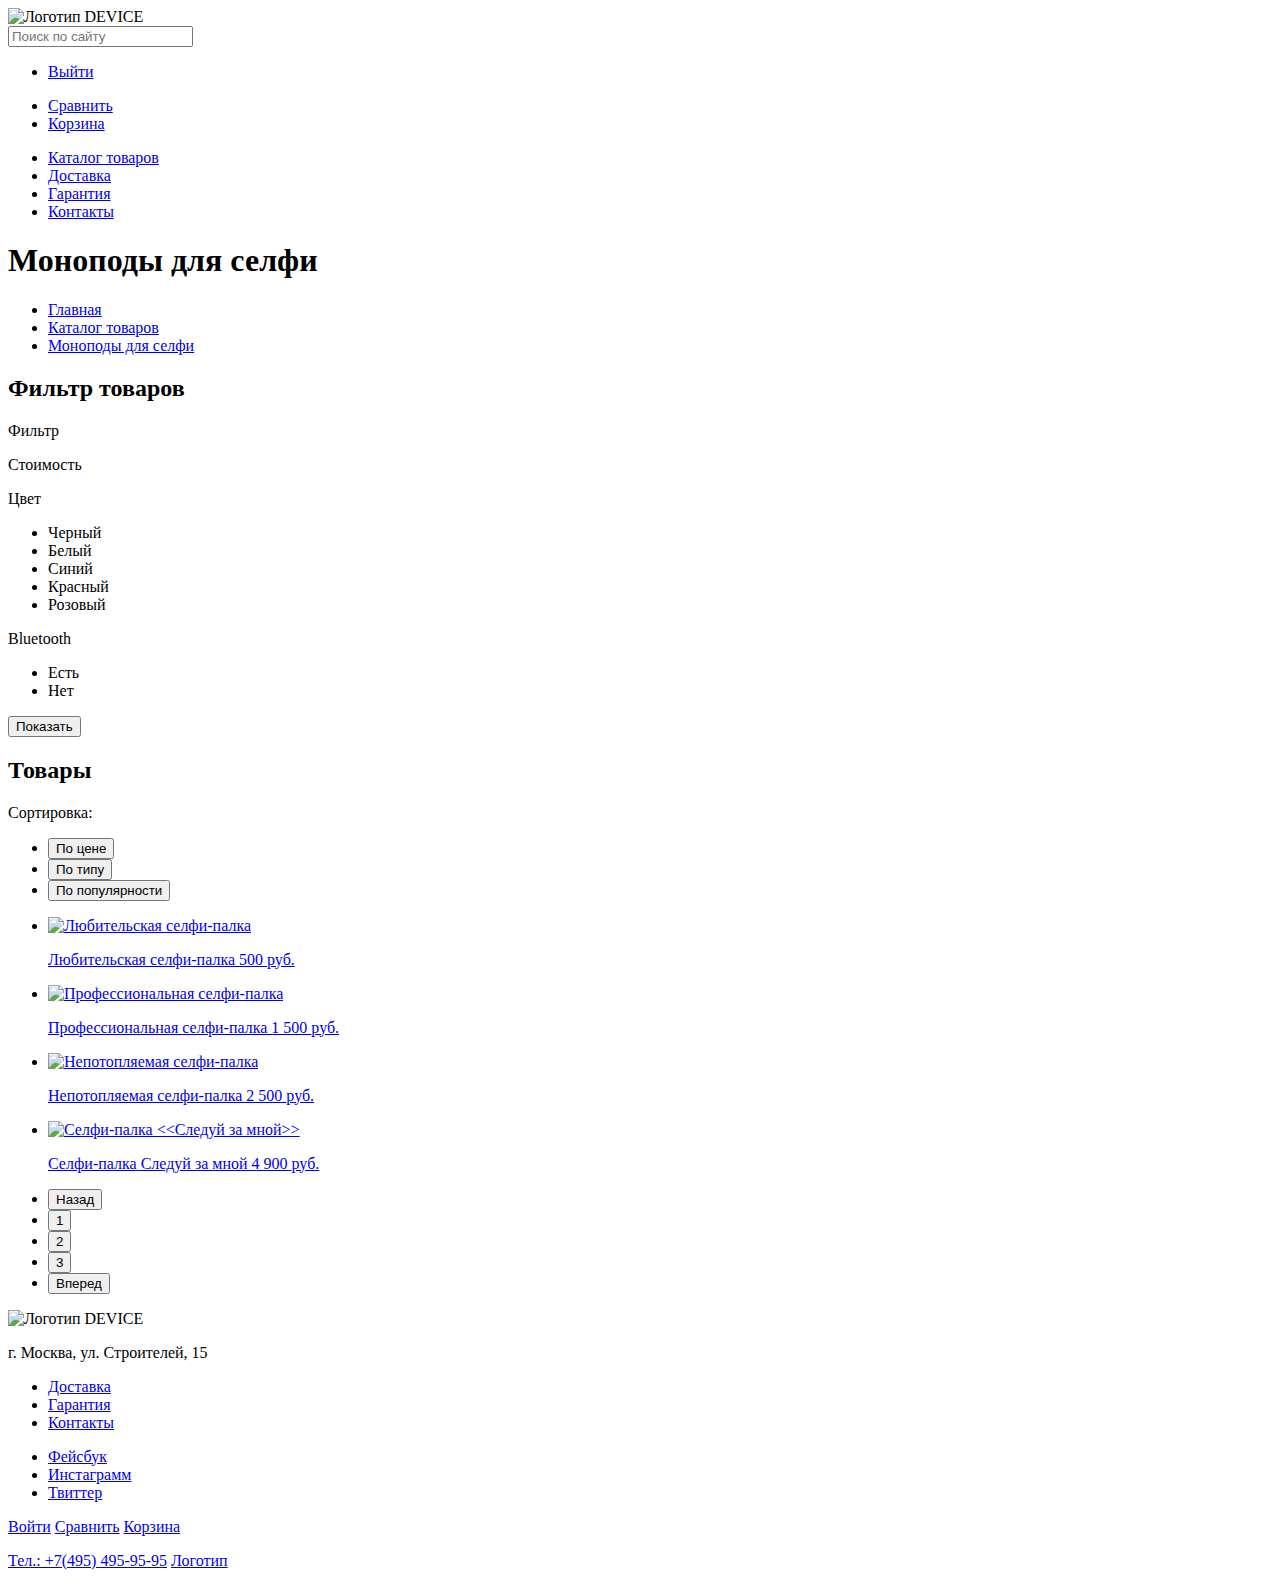
==== catalog.html @ 149d1b02 "Каталог товаров" ====
<!DOCTYPE html>
<html lang="ru">
	<head>
		<meta charset="utf-8">
	<title>Каталок товаров DEVICE</title>
	</head>
<body>
	<header class="main-header">
			<a class="main-header-logo">
			<img src="#img/index-logo.svg" width="281" height="39" alt="Логотип DEVICE">
			</a><br>
		<form action="#" method="get">
			<input placeholder="Поиск по сайту" type="search">
			</form>
		<ul class="user-navigation">
			<li class="login"><a href="#">Выйти</a></li>
		</ul>
		<ul>
			<li class="compare"><a href="#" title="Сравнить товары">Сравнить</a></li>
			<li class="cart"><a href="#" title="Оплатить покупку">Корзина</a></li>
		</ul>
	<nav class="main-navigation">
		<ul class="main-navigation-list">
			<li class="main-navigation"><a class="main-navigation-link" href="#">Каталог товаров</a></li>
			<li class="main-navigation"><a class="main-navigation-link" href="#">Доставка</a></li>
			<li class="main-navigation"><a class="main-navigation-link" href="#">Гарантия</a></li>
			<li class="main-navigation"><a class="main-navigation-link" href="#">Контакты</a></li>
		</ul>
	</nav>
	</header>
	<main>
	<h1>Моноподы для селфи</h1>
		<nav class="navigation">
			<ul class="navigation-list">
				<li class="navigation"><a class="navigation-link" href="#">Главная</a></li>
				<li class="navigation"><a class="navigation-link" href="#">Каталог товаров</a></li>
				<li class="navigation"><a class="navigation-link" href="#">Моноподы для селфи</a></li>
			</ul>	
		</nav>
		<section class="filter">
		<h2 class="visually-hidden">Фильтр товаров</h2>
			<p>Фильтр</p>
			<p>Стоимость</p>
			<!-- Здесь будет форма -->
			<p>Цвет</p>
			<ul class="main-color-list">
				<li class="color-list">Черный</li>
				<li class="color-list">Белый</li>
				<li class="color-list">Синий</li>
				<li class="color-list">Красный</li>
				<li class="color-list">Розовый</li>
			</ul>
			<p>Bluetooth</p>
			<ul class="availability">
				<li class="availability-list">Есть</li>
				<li class="availability-list">Нет</li>
			</ul>
			<button class="show-button">Показать</button>
		</section>
		<section class="list-of-products">
			<h2 class="visually-hidden">Товары</h2>
			<p>Сортировка:</p>
			<ul class="sorting">
				<li class="sorting-list"><button class="sorting-button">По цене</button></li>
				<li class="sorting-list"><button class="sorting-button">По типу</button></li>
				<li class="sorting-list"><button class="sorting-button">По популярности</button></li>	
			</ul>
			<ul class="main-product">
				<li class="product-list"><a class="product-link" href="#"><img src="#img/selfi-1.img" width="100" height="100" alt="Любительская селфи-палка"></a>
					<p class="name-product"><a class="product-link" href="#">Любительская селфи-палка 500 <span>руб.</span></a></p>
				</li>
				<li class="product-list"><a class="product-link" href="#"><img src="#img/selfi-2.img" width="100" height="100" alt="Профессиональная селфи-палка"></a>
					<p class="name-product"><a class="product-link" href="#">Профессиональная селфи-палка 1 500 <span>руб.</span></a></p>
				</li>
				<li class="product-list"><a class="product-link" href="#"><img src="#img/selfi-3.img" width="100" height="100" alt="Непотопляемая селфи-палка"></a>
					<p class="name-product"><a class="product-link" href="#">Непотопляемая селфи-палка 2 500 <span>руб.</span></a></p>
				</li>
				<li class="product-list"><a class="product-link" href="#"><img src="#img/selfi-3.img" width="100" height="100" alt="Селфи-палка <<Следуй за мной>>"></a>
					<p class="name-product"><a class="product-link" href="#">Селфи-палка Следуй за мной 4 900 <span>руб.</span></a></p>
				</li>
			</ul>
			<ul class="guide">
				<li class="guide-list"><button class="button-back">Назад</button></li>
				<li class="guide-list"><button class="button-digit">1</button></li>
				<li class="guide-list"><button class="button-digit">2</button></li>
				<li class="guide-list"><button class="button-digit">3</button></li>
				<li class="guide-list"><button class="button-next">Вперед</button></li>
			</ul>
		</section>	
	</main>
		<footer class="main-footer">
		<img src="#img/index-logo.svg" width="281" height="39" alt="Логотип DEVICE">
		<p class="footer-location">г. Москва, ул. Строителей, 15</p>
	<ul class="site-navigation">
		<li class="footer-services"><a href="#">Доставка</a></li>
		<li class="footer-services"><a href="#">Гарантия</a></li>
		<li class="footer-services"><a href="#">Контакты</a></li>
	</ul>
	<ul class="social-list">
		<li class="social-item"><a class="social-link facebook" href="#">Фейсбук</a></li>
		<li class="social-item"><a class="social-link instagram" href="#">Инстаграмм</a></li>
		<li class="social-item"><a class="social-link twitter" href="#">Твиттер</a></li>
	</ul>  
	<nav>
		<a href="#">Войти</a>
		<a href="#">Сравнить</a>
		<a href="#">Корзина</a>
	</nav>
	<p class="footer-contacts">
		<a href="tel:+74954959595">Тел.: +7(495) 495-95-95</a> 
	<a href="#html">Логотип</a>
	</footer>
</body>
</html>
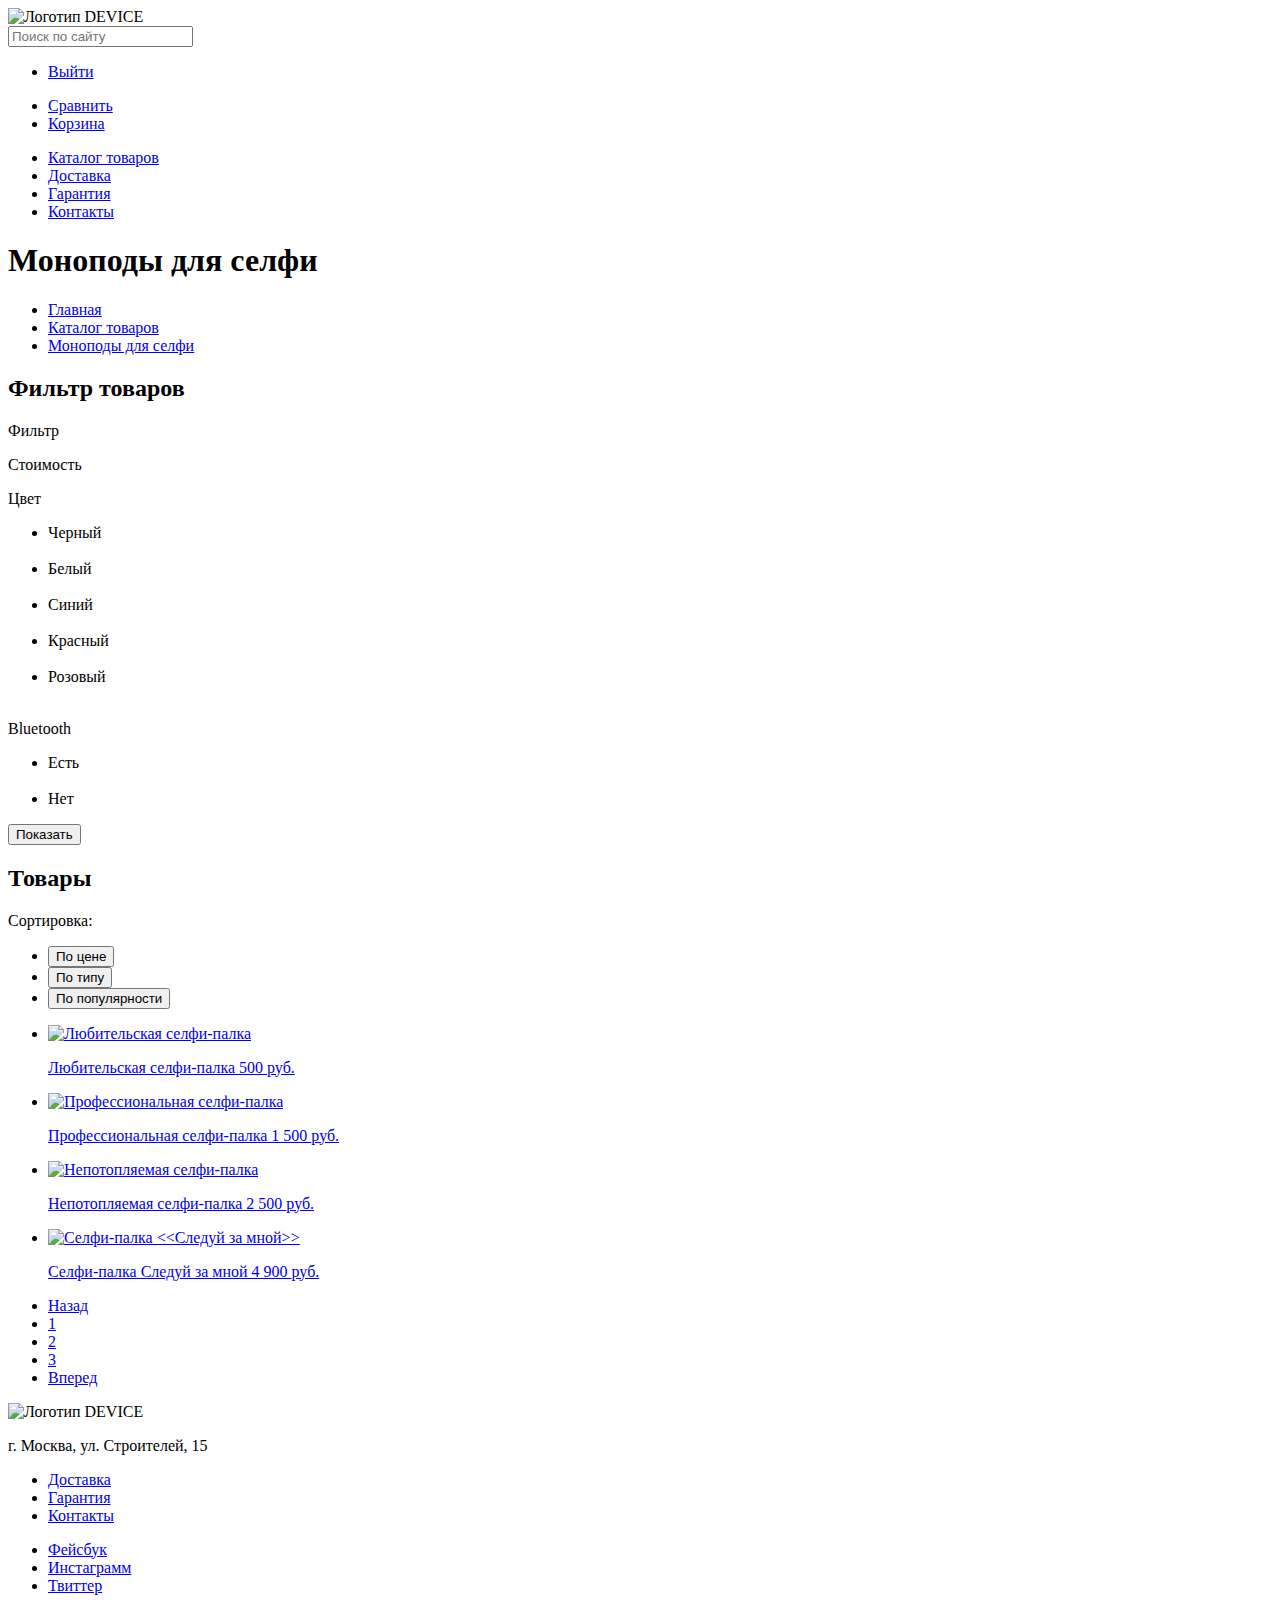
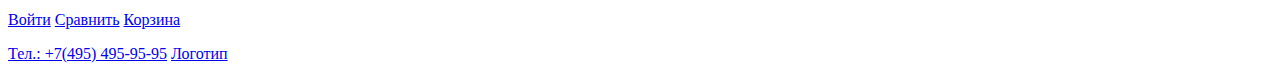
==== commit 2cf5d440: "Каталог-исправил" ====
--- a/catalog.html
+++ b/catalog.html
@@ -1,106 +1,106 @@
 <!DOCTYPE html>
 <html lang="ru">
-	<head>
-		<meta charset="utf-8">
+<head>
+	<meta charset="utf-8">
 	<title>Каталок товаров DEVICE</title>
-	</head>
+</head>
 <body>
 	<header class="main-header">
-			<a class="main-header-logo">
+		<a class="main-header-logo">
 			<img src="#img/index-logo.svg" width="281" height="39" alt="Логотип DEVICE">
-			</a><br>
-		<form action="#" method="get">
-			<input placeholder="Поиск по сайту" type="search">
-			</form>
-		<ul class="user-navigation">
-			<li class="login"><a href="#">Выйти</a></li>
-		</ul>
-		<ul>
-			<li class="compare"><a href="#" title="Сравнить товары">Сравнить</a></li>
-			<li class="cart"><a href="#" title="Оплатить покупку">Корзина</a></li>
-		</ul>
+		</a>
+	<form action="#" method="get">
+		<input placeholder="Поиск по сайту" type="search">
+	</form>
+	<ul class="user-navigation">
+		<li class="login"><a class="go-out-link" href="#" title="Выйти">Выйти</a></li>
+	</ul>
+	<ul>
+		<li class="compare"><a class="ompare" href="#" title="Сравнить товары">Сравнить</a></li>
+		<li class="cart"><a class="basket" href="#" title="Оплатить покупку">Корзина</a></li>
+	</ul>
 	<nav class="main-navigation">
 		<ul class="main-navigation-list">
 			<li class="main-navigation"><a class="main-navigation-link" href="#">Каталог товаров</a></li>
 			<li class="main-navigation"><a class="main-navigation-link" href="#">Доставка</a></li>
 			<li class="main-navigation"><a class="main-navigation-link" href="#">Гарантия</a></li>
 			<li class="main-navigation"><a class="main-navigation-link" href="#">Контакты</a></li>
+	</ul>
+	</nav>
+</header>
+<main>
+	<h1>Моноподы для селфи</h1>
+	<div class="breadcrumbs">
+		<ul class="navigation-list">
+			<li class="navigation"><a class="navigation-link" href="#">Главная</a></li>
+			<li class="navigation"><a class="navigation-link" href="#">Каталог товаров</a></li>
+			<li class="navigation"><a class="navigation-link" href="#">Моноподы для селфи</a></li>
+		</ul>	
+	</div>
+	<section class="filter">
+		<h2 class="visually-hidden">Фильтр товаров</h2>
+		<p>Фильтр</p>
+		<p>Стоимость</p>
+		<!-- Здесь будет форма -->
+		<p>Цвет</p>
+		<ul class="main-color-list">
+			<li class="color-list">Черный</li><br>
+			<li class="color-list">Белый</li><br>
+			<li class="color-list">Синий</li><br>
+			<li class="color-list">Красный</li><br>
+			<li class="color-list">Розовый</li><br>
 		</ul>
-	</nav>
-	</header>
-	<main>
-	<h1>Моноподы для селфи</h1>
-		<nav class="navigation">
-			<ul class="navigation-list">
-				<li class="navigation"><a class="navigation-link" href="#">Главная</a></li>
-				<li class="navigation"><a class="navigation-link" href="#">Каталог товаров</a></li>
-				<li class="navigation"><a class="navigation-link" href="#">Моноподы для селфи</a></li>
-			</ul>	
-		</nav>
-		<section class="filter">
-		<h2 class="visually-hidden">Фильтр товаров</h2>
-			<p>Фильтр</p>
-			<p>Стоимость</p>
-			<!-- Здесь будет форма -->
-			<p>Цвет</p>
-			<ul class="main-color-list">
-				<li class="color-list">Черный</li>
-				<li class="color-list">Белый</li>
-				<li class="color-list">Синий</li>
-				<li class="color-list">Красный</li>
-				<li class="color-list">Розовый</li>
-			</ul>
-			<p>Bluetooth</p>
-			<ul class="availability">
-				<li class="availability-list">Есть</li>
-				<li class="availability-list">Нет</li>
-			</ul>
-			<button class="show-button">Показать</button>
-		</section>
-		<section class="list-of-products">
-			<h2 class="visually-hidden">Товары</h2>
-			<p>Сортировка:</p>
-			<ul class="sorting">
-				<li class="sorting-list"><button class="sorting-button">По цене</button></li>
-				<li class="sorting-list"><button class="sorting-button">По типу</button></li>
-				<li class="sorting-list"><button class="sorting-button">По популярности</button></li>	
-			</ul>
-			<ul class="main-product">
-				<li class="product-list"><a class="product-link" href="#"><img src="#img/selfi-1.img" width="100" height="100" alt="Любительская селфи-палка"></a>
-					<p class="name-product"><a class="product-link" href="#">Любительская селфи-палка 500 <span>руб.</span></a></p>
-				</li>
-				<li class="product-list"><a class="product-link" href="#"><img src="#img/selfi-2.img" width="100" height="100" alt="Профессиональная селфи-палка"></a>
-					<p class="name-product"><a class="product-link" href="#">Профессиональная селфи-палка 1 500 <span>руб.</span></a></p>
-				</li>
-				<li class="product-list"><a class="product-link" href="#"><img src="#img/selfi-3.img" width="100" height="100" alt="Непотопляемая селфи-палка"></a>
-					<p class="name-product"><a class="product-link" href="#">Непотопляемая селфи-палка 2 500 <span>руб.</span></a></p>
-				</li>
-				<li class="product-list"><a class="product-link" href="#"><img src="#img/selfi-3.img" width="100" height="100" alt="Селфи-палка <<Следуй за мной>>"></a>
-					<p class="name-product"><a class="product-link" href="#">Селфи-палка Следуй за мной 4 900 <span>руб.</span></a></p>
-				</li>
-			</ul>
-			<ul class="guide">
-				<li class="guide-list"><button class="button-back">Назад</button></li>
-				<li class="guide-list"><button class="button-digit">1</button></li>
-				<li class="guide-list"><button class="button-digit">2</button></li>
-				<li class="guide-list"><button class="button-digit">3</button></li>
-				<li class="guide-list"><button class="button-next">Вперед</button></li>
-			</ul>
-		</section>	
-	</main>
-		<footer class="main-footer">
-		<img src="#img/index-logo.svg" width="281" height="39" alt="Логотип DEVICE">
-		<p class="footer-location">г. Москва, ул. Строителей, 15</p>
-	<ul class="site-navigation">
-		<li class="footer-services"><a href="#">Доставка</a></li>
-		<li class="footer-services"><a href="#">Гарантия</a></li>
-		<li class="footer-services"><a href="#">Контакты</a></li>
-	</ul>
-	<ul class="social-list">
-		<li class="social-item"><a class="social-link facebook" href="#">Фейсбук</a></li>
-		<li class="social-item"><a class="social-link instagram" href="#">Инстаграмм</a></li>
-		<li class="social-item"><a class="social-link twitter" href="#">Твиттер</a></li>
-	</ul>  
+		<p>Bluetooth</p>
+		<ul class="availability">
+			<li class="availability-list">Есть</li><br>
+			<li class="availability-list">Нет</li>
+		</ul>
+		<button class="show-button">Показать</button>
+	</section>
+	<section class="list-of-products">
+		<h2 class="visually-hidden">Товары</h2>
+		<p>Сортировка:</p>
+		<ul class="sorting">
+			<li class="sorting-list"><button class="sorting-button">По цене</button></li>
+			<li class="sorting-list"><button class="sorting-button">По типу</button></li>
+			<li class="sorting-list"><button class="sorting-button">По популярности</button></li>	
+		</ul>
+		<ul class="main-pagination">
+			<li class="pagination-list"><a class="pagination-link" href="#"><img src="#img/selfi-1.img" width="100" height="100" alt="Любительская селфи-палка"></a>
+				<p class="name-pagination"><a class="pagination-link" href="#">Любительская селфи-палка 500 <span>руб.</span></a></p>
+			</li>
+			<li class="pagination-list"><a class="pagination-link" href="#"><img src="#img/selfi-2.img" width="100" height="100" alt="Профессиональная селфи-палка"></a>
+				<p class="name-pagination"><a class="pagination-link" href="#">Профессиональная селфи-палка 1 500 <span>руб.</span></a></p>
+			</li>
+			<li class="pagination-list"><a class="pagination-link" href="#"><img src="#img/selfi-3.img" width="100" height="100" alt="Непотопляемая селфи-палка"></a>
+				<p class="name-pagination"><a class="pagination-link" href="#">Непотопляемая селфи-палка 2 500 <span>руб.</span></a></p>
+			</li>
+			<li class="pagination-list"><a class="pagination-link" href="#"><img src="#img/selfi-3.img" width="100" height="100" alt="Селфи-палка <<Следуй за мной>>"></a>
+				<p class="name-pagination"><a class="pagination-link" href="#">Селфи-палка Следуй за мной 4 900 <span>руб.</span></a></p>
+			</li>
+		</ul>
+		<ul class="guide">
+			<li class="guide-list"><a class="button-back" href="#">Назад</a></li>
+			<li class="guide-list"><a class="button-digit" href="#">1</a></li>
+			<li class="guide-list"><a class="button-digit" href="#">2</a></li>
+			<li class="guide-list"><a class="button-digit" href="#">3</a></li>
+			<li class="guide-list"><a class="button-next" href="#">Вперед</a></li>
+		</ul>
+	</section>	
+</main>
+<footer class="main-footer">
+	<img src="#img/index-logo.svg" width="281" height="39" alt="Логотип DEVICE">
+			<p class="footer-location">г. Москва, ул. Строителей, 15</p>
+		<ul class="site-navigation">
+			<li class="footer-services"><a href="#">Доставка</a></li>
+			<li class="footer-services"><a href="#">Гарантия</a></li>
+			<li class="footer-services"><a href="#">Контакты</a></li>
+		</ul>
+		<ul class="social-list">
+			<li class="social-item"><a class="social-link facebook" href="#">Фейсбук</a></li>
+			<li class="social-item"><a class="social-link instagram" href="#">Инстаграмм</a></li>
+			<li class="social-item"><a class="social-link twitter" href="#">Твиттер</a></li>
+		</ul>  
 	<nav>
 		<a href="#">Войти</a>
 		<a href="#">Сравнить</a>
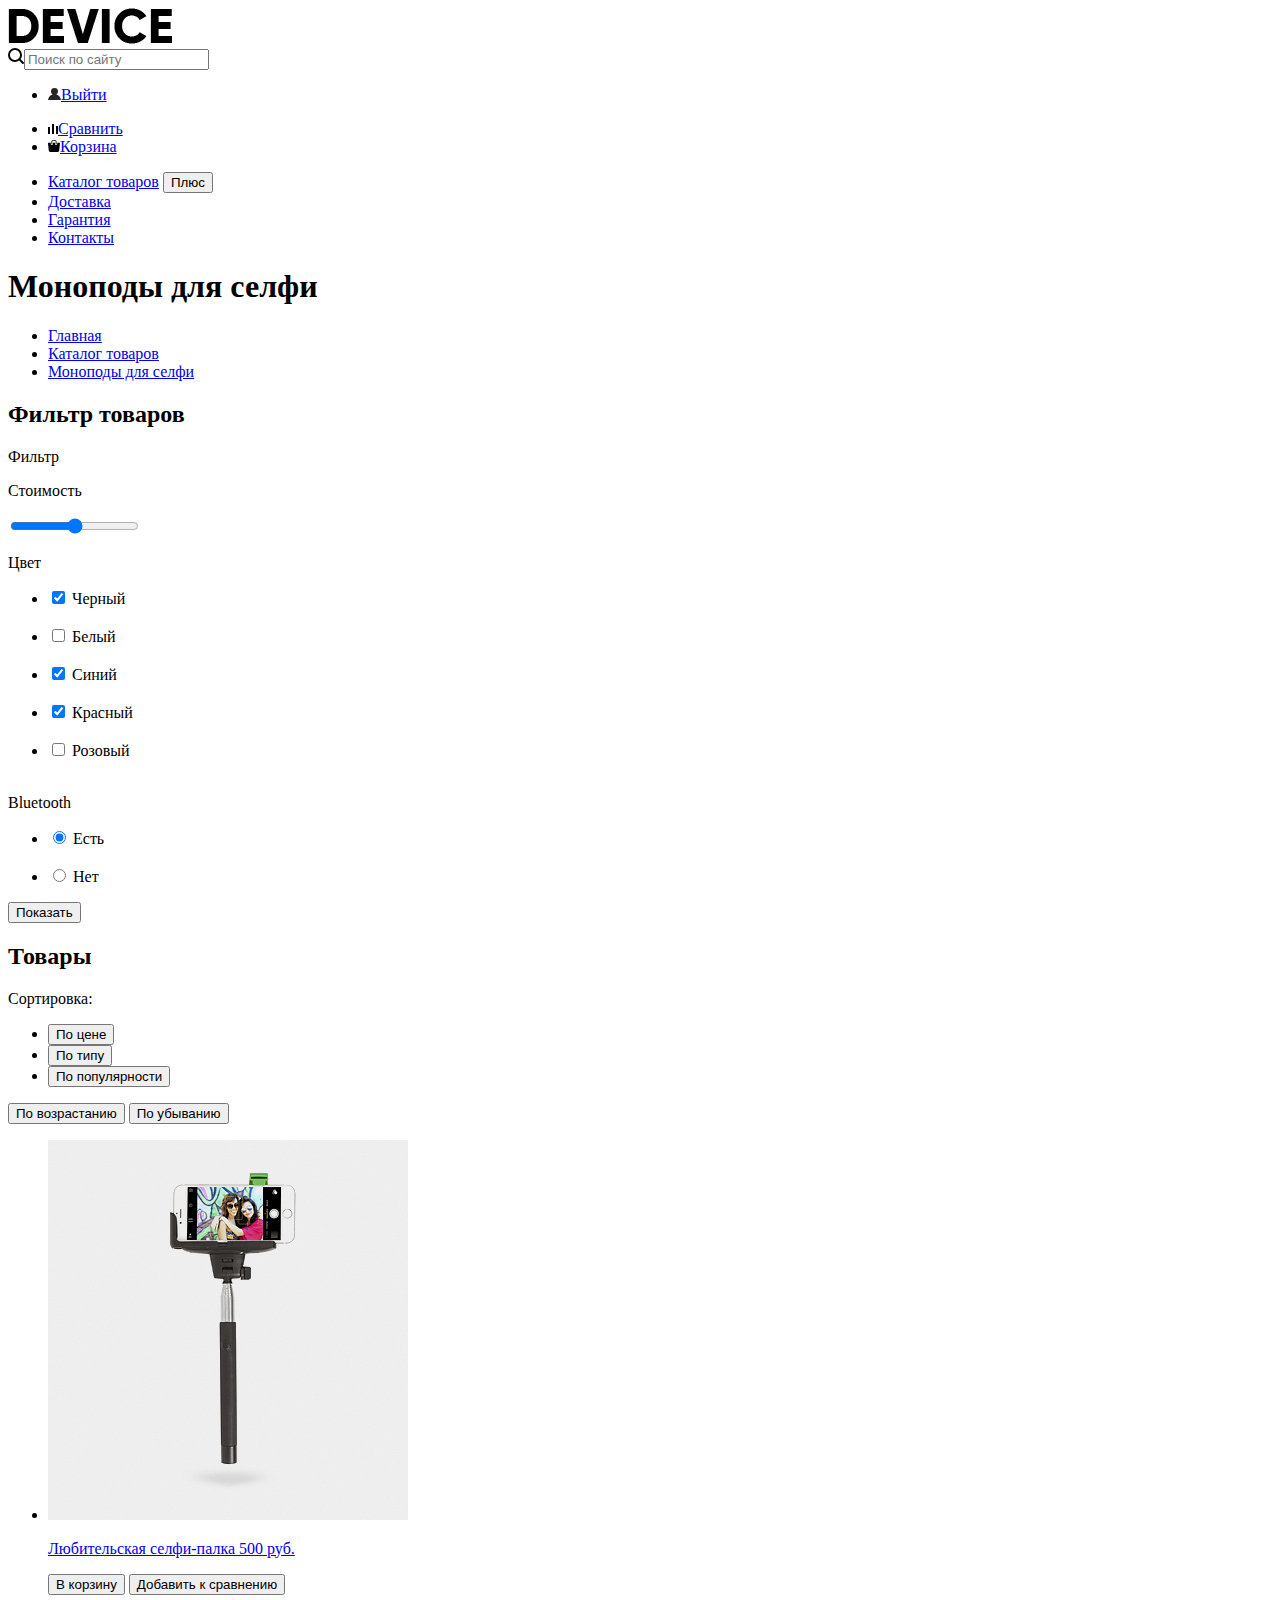
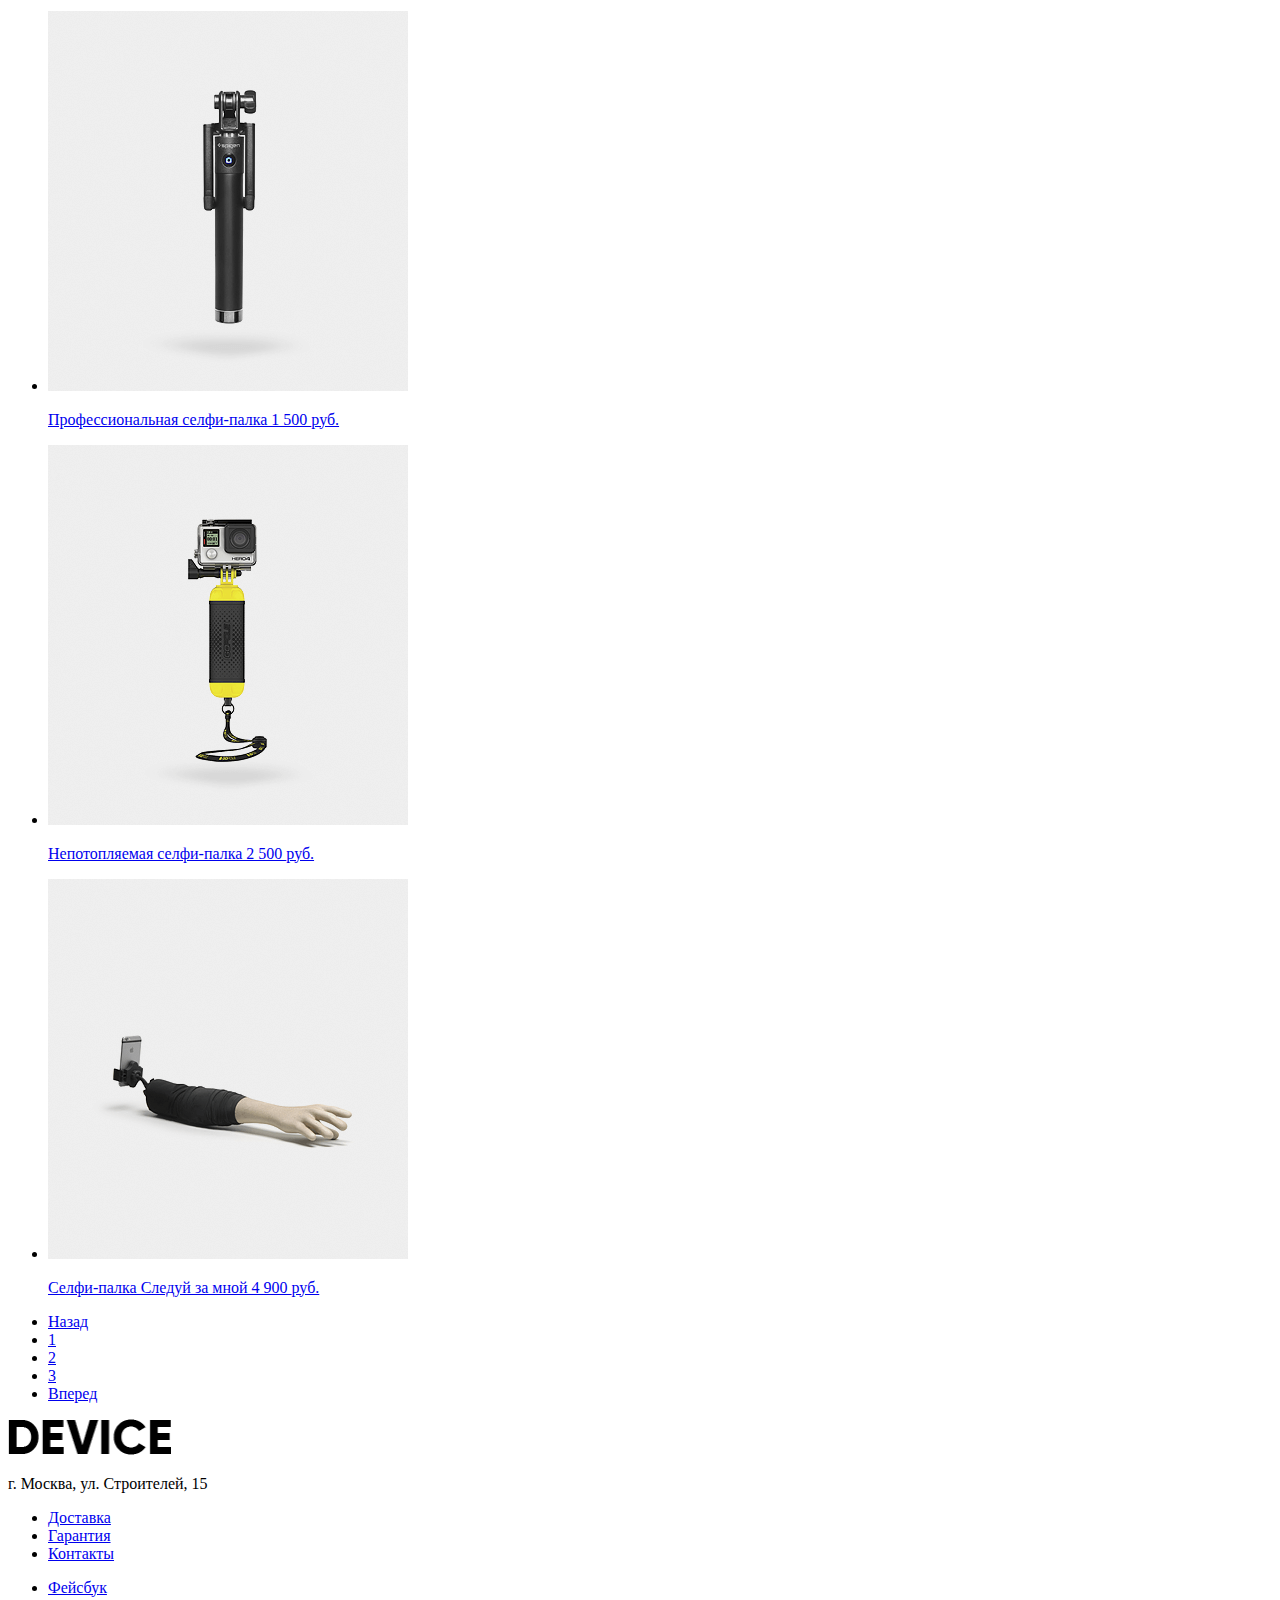
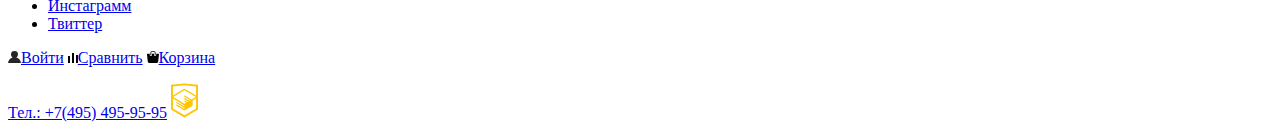
==== commit 33af70ea: "Каталог-обновил" ====
--- a/catalog.html
+++ b/catalog.html
@@ -1,114 +1,127 @@
 <!DOCTYPE html>
 <html lang="ru">
 <head>
-	<meta charset="utf-8">
-	<title>Каталок товаров DEVICE</title>
+  <meta charset="utf-8">
+  <title>Каталок товаров DEVICE</title>
 </head>
 <body>
-	<header class="main-header">
-		<a class="main-header-logo">
-			<img src="#img/index-logo.svg" width="281" height="39" alt="Логотип DEVICE">
-		</a>
-	<form action="#" method="get">
-		<input placeholder="Поиск по сайту" type="search">
-	</form>
-	<ul class="user-navigation">
-		<li class="login"><a class="go-out-link" href="#" title="Выйти">Выйти</a></li>
-	</ul>
-	<ul>
-		<li class="compare"><a class="ompare" href="#" title="Сравнить товары">Сравнить</a></li>
-		<li class="cart"><a class="basket" href="#" title="Оплатить покупку">Корзина</a></li>
-	</ul>
-	<nav class="main-navigation">
-		<ul class="main-navigation-list">
-			<li class="main-navigation"><a class="main-navigation-link" href="#">Каталог товаров</a></li>
-			<li class="main-navigation"><a class="main-navigation-link" href="#">Доставка</a></li>
-			<li class="main-navigation"><a class="main-navigation-link" href="#">Гарантия</a></li>
-			<li class="main-navigation"><a class="main-navigation-link" href="#">Контакты</a></li>
-	</ul>
-	</nav>
+  <header class="main-header">
+    <a class="main-header-logo">
+      <img src="img/png/logo.png" width="164" height="36" alt="Логотип DEVICE">
+    </a>
+  <form action="#" method="get">
+    <img src="img/svg/search.svg" width="16" height="16" alt="Поиск"><input placeholder="Поиск по сайту" type="search">
+  </form>
+  <ul class="user-navigation">
+    <li class="login"><img src="img/svg/user.svg" width="13" height="12" alt="Иконка пользователя"><a class="login-link" href="#" title="Выйти">Выйти</a></li>
+  </ul>
+  <ul>
+    <li class="compare"><img src="img/svg/compare.svg" width="10" height="10" alt="Иконка сравнить"><a class="compare-link" href="#" title="Сравнить товары">Сравнить</a></li>
+    <li class="cart"><img src="img/svg/cart.svg" width="12" height="12" alt="Корзина"><a class="basket-link" href="#" title="Оплатить покупку">Корзина</a></li>
+  </ul>
+  <nav class="main-navigation">
+    <ul class="main-navigation-list">
+      <li class="main-navigation"><a class="main-navigation-link" href="#">Каталог товаров</a>
+       <button class="plus button" type="button">Плюс</button></li>
+      <li class="main-navigation"><a class="main-navigation-link" href="#">Доставка</a></li>
+      <li class="main-navigation"><a class="main-navigation-link" href="#">Гарантия</a></li>
+      <li class="main-navigation"><a class="main-navigation-link" href="#">Контакты</a></li>
+  </ul>
+  </nav>
 </header>
 <main>
-	<h1>Моноподы для селфи</h1>
-	<div class="breadcrumbs">
-		<ul class="navigation-list">
-			<li class="navigation"><a class="navigation-link" href="#">Главная</a></li>
-			<li class="navigation"><a class="navigation-link" href="#">Каталог товаров</a></li>
-			<li class="navigation"><a class="navigation-link" href="#">Моноподы для селфи</a></li>
-		</ul>	
-	</div>
-	<section class="filter">
-		<h2 class="visually-hidden">Фильтр товаров</h2>
-		<p>Фильтр</p>
-		<p>Стоимость</p>
-		<!-- Здесь будет форма -->
-		<p>Цвет</p>
-		<ul class="main-color-list">
-			<li class="color-list">Черный</li><br>
-			<li class="color-list">Белый</li><br>
-			<li class="color-list">Синий</li><br>
-			<li class="color-list">Красный</li><br>
-			<li class="color-list">Розовый</li><br>
-		</ul>
-		<p>Bluetooth</p>
-		<ul class="availability">
-			<li class="availability-list">Есть</li><br>
-			<li class="availability-list">Нет</li>
-		</ul>
-		<button class="show-button">Показать</button>
-	</section>
-	<section class="list-of-products">
-		<h2 class="visually-hidden">Товары</h2>
-		<p>Сортировка:</p>
-		<ul class="sorting">
-			<li class="sorting-list"><button class="sorting-button">По цене</button></li>
-			<li class="sorting-list"><button class="sorting-button">По типу</button></li>
-			<li class="sorting-list"><button class="sorting-button">По популярности</button></li>	
-		</ul>
-		<ul class="main-pagination">
-			<li class="pagination-list"><a class="pagination-link" href="#"><img src="#img/selfi-1.img" width="100" height="100" alt="Любительская селфи-палка"></a>
-				<p class="name-pagination"><a class="pagination-link" href="#">Любительская селфи-палка 500 <span>руб.</span></a></p>
-			</li>
-			<li class="pagination-list"><a class="pagination-link" href="#"><img src="#img/selfi-2.img" width="100" height="100" alt="Профессиональная селфи-палка"></a>
-				<p class="name-pagination"><a class="pagination-link" href="#">Профессиональная селфи-палка 1 500 <span>руб.</span></a></p>
-			</li>
-			<li class="pagination-list"><a class="pagination-link" href="#"><img src="#img/selfi-3.img" width="100" height="100" alt="Непотопляемая селфи-палка"></a>
-				<p class="name-pagination"><a class="pagination-link" href="#">Непотопляемая селфи-палка 2 500 <span>руб.</span></a></p>
-			</li>
-			<li class="pagination-list"><a class="pagination-link" href="#"><img src="#img/selfi-3.img" width="100" height="100" alt="Селфи-палка <<Следуй за мной>>"></a>
-				<p class="name-pagination"><a class="pagination-link" href="#">Селфи-палка Следуй за мной 4 900 <span>руб.</span></a></p>
-			</li>
-		</ul>
-		<ul class="guide">
-			<li class="guide-list"><a class="button-back" href="#">Назад</a></li>
-			<li class="guide-list"><a class="button-digit" href="#">1</a></li>
-			<li class="guide-list"><a class="button-digit" href="#">2</a></li>
-			<li class="guide-list"><a class="button-digit" href="#">3</a></li>
-			<li class="guide-list"><a class="button-next" href="#">Вперед</a></li>
-		</ul>
-	</section>	
+  <h1>Моноподы для селфи</h1>
+  <div class="breadcrumbs">
+    <ul class="navigation-list">
+      <li class="navigation"><a class="navigation-link" href="#">Главная</a></li>
+      <li class="navigation"><a class="navigation-link" href="#">Каталог товаров</a></li>
+      <li class="navigation"><a class="navigation-link" href="#">Моноподы для селфи</a></li>
+    </ul>
+  </div>
+  <section class="filter">
+    <h2 class="visually-hidden">Фильтр товаров</h2>
+    <p>Фильтр</p>
+    <label for="price"><p>Стоимость</p>
+    <input type="range" name="radio" id="price">
+    <p>Цвет</p>
+    <ul class="main-color-list">
+      <li class="color-list"><input type="checkbox" name="color" id="color-black" checked>
+        <label for="color-black">Черный</label></li><br>
+      <li class="color-list"><input type="checkbox" name="color" id="color-white">
+        <label for="color-white">Белый</label></li><br>
+      <li class="color-list"><input type="checkbox" name="color" id="color-blue" checked>
+        <label for="color-blue">Синий</label></li><br>
+      <li class="color-list"><input type="checkbox" name="color" id="color-red" checked>
+        <label for="color-red">Красный</label></li><br>
+      <li class="color-list"><input type="checkbox" name="color" id="color-pink">
+        <label for="color-pink">Розовый</label></li><br>
+    </ul>
+    <p>Bluetooth</p>
+    <ul class="availability-bluetooth">
+      <li class="availability-list"><input type="radio" name="availability" id="there-is" checked>
+        <label for="there-is">Есть</label></li><br>
+      <li class="availability-list"><input type="radio" name="availability" id="no">
+        <label for="no">Нет</label></li>
+    </ul>
+    <button class="show-button">Показать</button>
+  </section>
+  <section class="list-of-products">
+    <h2 class="visually-hidden">Товары</h2>
+    <p>Сортировка:</p>
+    <ul class="sorting">
+      <li class="sorting-list"><button class="sorting-button">По цене</button></li>
+      <li class="sorting-list"><button class="sorting-button">По типу</button></li>
+      <li class="sorting-list"><button class="sorting-button">По популярности</button></li>
+    </ul>
+    <button class="sorting-button-arrow-up">По возрастанию</button>
+    <button class="sorting-button-arrow-down">По убыванию</button>
+    <ul class="main-pagination">
+      <li class="pagination-list"><a class="pagination-link" href="#"><img src="img/png/item-1.png" width="360" height="380" alt="Любительская селфи-палка"></a>
+        <p class="name-pagination"><a class="pagination-link" href="#">Любительская селфи-палка 500 <span>руб.</span></a></p>
+        <p class="catalog-item-buttons">
+        <button class="button item-basket-button">В корзину</button>
+        <button class="item-button">Добавить к сравнению</button>
+      </li>
+      <li class="pagination-list"><a class="pagination-link" href="#"><img src="img/png/item-2.png" width="360" height="380" alt="Профессиональная селфи-палка"></a>
+        <p class="name-pagination"><a class="pagination-link" href="#">Профессиональная селфи-палка 1 500 <span>руб.</span></a></p>
+      </li>
+      <li class="pagination-list"><a class="pagination-link" href="#"><img src="img/png/item-3.png" width="360" height="380" alt="Непотопляемая селфи-палка"></a>
+        <p class="name-pagination"><a class="pagination-link" href="#">Непотопляемая селфи-палка 2 500 <span>руб.</span></a></p>
+      </li>
+      <li class="pagination-list"><a class="pagination-link" href="#"><img src="img/png/item-4.png" width="360" height="380" alt="Селфи-палка <<Следуй за мной>>"></a>
+        <p class="name-pagination"><a class="pagination-link" href="#">Селфи-палка Следуй за мной 4 900 <span>руб.</span></a></p>
+      </li>
+    </ul>
+    <ul class="guide">
+      <li class="guide-list"><a class="button-back" href="#" title="Назад">Назад</a></li>
+      <li class="guide-list"><a class="button-digit" href="#" title="1">1</a></li>
+      <li class="guide-list"><a class="button-digit" href="#" title="2">2</a></li>
+      <li class="guide-list"><a class="button-digit" href="#" title="3">3</a></li>
+      <li class="guide-list"><a class="button-next" href="#" title="Вперед">Вперед</a></li>
+    </ul>
+  </section>
 </main>
 <footer class="main-footer">
-	<img src="#img/index-logo.svg" width="281" height="39" alt="Логотип DEVICE">
-			<p class="footer-location">г. Москва, ул. Строителей, 15</p>
-		<ul class="site-navigation">
-			<li class="footer-services"><a href="#">Доставка</a></li>
-			<li class="footer-services"><a href="#">Гарантия</a></li>
-			<li class="footer-services"><a href="#">Контакты</a></li>
-		</ul>
-		<ul class="social-list">
-			<li class="social-item"><a class="social-link facebook" href="#">Фейсбук</a></li>
-			<li class="social-item"><a class="social-link instagram" href="#">Инстаграмм</a></li>
-			<li class="social-item"><a class="social-link twitter" href="#">Твиттер</a></li>
-		</ul>  
-	<nav>
-		<a href="#">Войти</a>
-		<a href="#">Сравнить</a>
-		<a href="#">Корзина</a>
-	</nav>
-	<p class="footer-contacts">
-		<a href="tel:+74954959595">Тел.: +7(495) 495-95-95</a> 
-	<a href="#html">Логотип</a>
-	</footer>
+  <img src="img/png/logo.png" width="163" height="36" alt="Логотип DEVICE">
+      <p class="footer-location">г. Москва, ул. Строителей, 15</p>
+    <ul class="site-navigation">
+      <li class="footer-services"><a class="footer-services-link" href="#">Доставка</a></li>
+      <li class="footer-services"><a class="footer-services-link" href="#">Гарантия</a></li>
+      <li class="footer-services"><a class="footer-services-link" href="#">Контакты</a></li>
+    </ul>
+    <ul class="social-list">
+      <li class="social-item"><a class="social-link facebook" href="#">Фейсбук</a></li>
+      <li class="social-item"><a class="social-link instagram" href="#">Инстаграмм</a></li>
+      <li class="social-item"><a class="social-link twitter" href="#">Твиттер</a></li>
+    </ul>
+  <nav>
+    <img src="img/svg/user.svg" width="13" height="12" alt="Иконка пользователя"><a class="login-link" href="#" title="Войти">Войти</a>
+    <img src="img/svg/compare.svg" width="10" height="10" alt="Иконка сравнить"><a class="compare-link" href="#" title="Сравнить товары">Сравнить</a></li>
+    <img src="img/svg/cart.svg" width="12" height="12" alt="Корзина"><a class="basket-link" href="#" title="Оплатить покупку">Корзина</a></li>
+  </nav>
+  <p class="footer-contacts">
+    <a href="tel:+74954959595">Тел.: +7(495) 495-95-95</a> 
+  <a href="#"><img src="img/svg/logo-html.svg" width="27" height="35" alt="Логотип html"></a>
+</footer>
 </body>
 </html>
